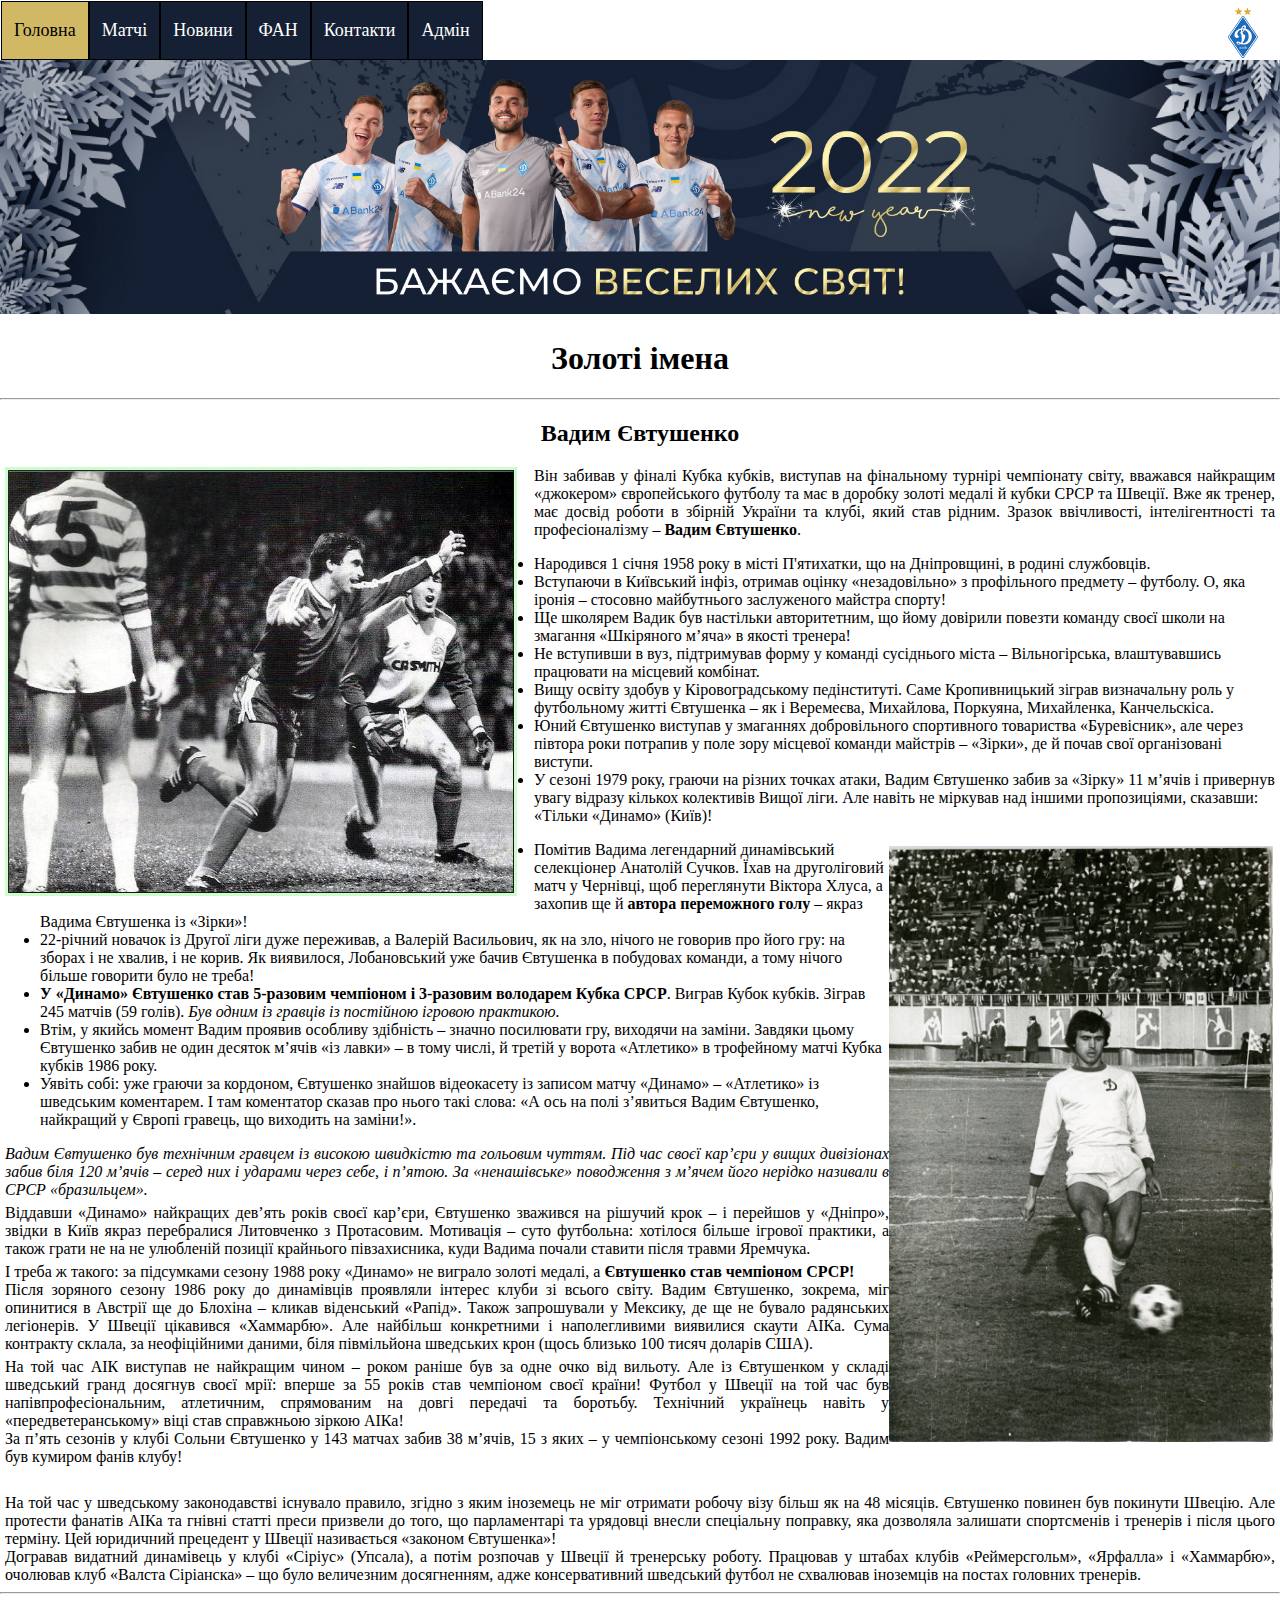
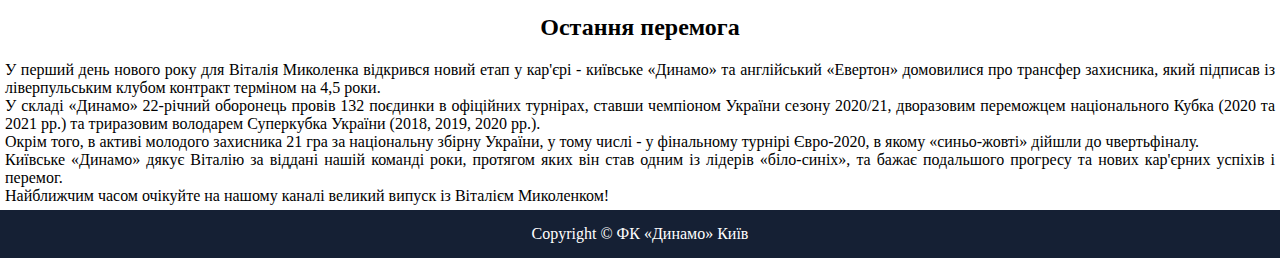
==== index.html @ c1d04045 "Added HT first and second" ====
<!DOCTYPE html>
<html lang="en">
<head>
    <meta charset="UTF-8">
    <meta http-equiv="X-UA-Compatible" content="IE=edge">
    <meta name="viewport" content="width=device-width, initial-scale=1.0">
    <link rel="stylesheet" href="style.css">
    <title>ФК Динамо</title>
</head>
<body>
    <header>
            <nav class="topnav flex">
                <a class="active rotate" href="index.html">Головна</a>
                <div class="dropdown">
                    <p class="dropbtn">Матчі
                    </p>
                    <div class="dropdown-content">
                      <a href="matches.html">Календар матчів</a>
                      <a href="#">Наступна гра</a>
                      <a href="#">Рейтинг</a>
                    </div>
                  </div>
                <a class="rotate" href="">Новини</a>
                <a class="rotate" href="fans.html">ФАН</a>
                <a class="rotate" href="#contacts">Контакти</a>
                <a class="rotate" href="">Адмін</a>
            </nav>
        <img class="logo" src="images/logo.svg" alt="logo of the Dynamo team">
    </header>

    <main>
        <div>
          <img class="background-img" src="images/background-foto-of-team.jpeg" alt="foto of the Dynamo team">
        </div>
        <h1>Золоті імена</h1>
        <hr>
        <h2>Вадим Євтушенко</h2>
        <img class="foto-zoloti-imena" src="images/Evtushenko.jpeg" alt="photo of Vadym Yevtushenko">
        <p>Він забивав у фіналі Кубка кубків, виступав на фінальному турнірі чемпіонату світу, вважався найкращим «джокером» європейського футболу та має в доробку золоті медалі й кубки СРСР та Швеції. Вже як тренер, має досвід роботи в збірній України та клубі, який став рідним. Зразок ввічливості, інтелігентності та професіоналізму – <b>Вадим Євтушенко</b>.</p>
            <ul>
                <li>Народився 1 січня 1958 року в місті П'ятихатки, що на Дніпровщині, в родині службовців.</li>
                <li>Вступаючи в Київський інфіз, отримав оцінку «незадовільно» з профільного предмету – футболу. О, яка іронія – стосовно майбутнього заслуженого майстра спорту!</li>
                <li>Ще школярем Вадик був настільки авторитетним, що йому довірили повезти команду своєї школи на змагання «Шкіряного м’яча» в якості тренера!</li>
                <li>Не вступивши в вуз, підтримував форму у команді сусіднього міста – Вільногірська, влаштувавшись працювати на місцевий комбінат.</li>
                <li>Вищу освіту здобув у Кіровоградському педінституті. Саме Кропивницький зіграв визначальну роль у футбольному житті Євтушенка – як і Веремеєва, Михайлова, Поркуяна, Михайленка, Канчельскіса.</li>
                <li>Юний Євтушенко виступав у змаганнях добровільного спортивного товариства «Буревісник», але через півтора роки потрапив у поле зору місцевої команди майстрів – «Зірки», де й почав свої організовані виступи.</li>
                <li>У сезоні 1979 року, граючи на різних точках атаки, Вадим Євтушенко забив за «Зірку» 11 м’ячів і привернув увагу відразу кількох колективів Вищої ліги. Але навіть не міркував над іншими пропозиціями, сказавши: «Тільки «Динамо» (Київ)!</li>
            </ul>
        <img class="foto-zoloti-imena2" src="images/Evtushenko2.jpeg" alt="second photo of Vadym Yevtushenko">
            <ul>
                <li>Помітив Вадима легендарний динамівський селекціонер Анатолій Сучков. Їхав на друголіговий матч у Чернівці, щоб переглянути Віктора Хлуса, а захопив ще й <b>автора переможного голу</b> – якраз Вадима Євтушенка із «Зірки»!</li>
                <li>22-річний новачок із Другої ліги дуже переживав, а Валерій Васильович, як на зло, нічого не говорив про його гру: на зборах і не хвалив, і не корив. Як виявилося, Лобановський уже бачив Євтушенка в побудовах команди, а тому нічого більше говорити було не треба!</li>
                <li><b>У «Динамо» Євтушенко став 5-разовим чемпіоном і 3-разовим володарем Кубка СРСР</b>. Виграв Кубок кубків. Зіграв 245 матчів (59 голів). <em>Був одним із гравців із постійною ігровою практикою.</em> </li>
                <li>Втім, у якийсь момент Вадим проявив особливу здібність – значно посилювати гру, виходячи на заміни. Завдяки цьому Євтушенко забив не один десяток м’ячів «із лавки» – в тому числі, й третій у ворота «Атлетико» в трофейному матчі Кубка кубків 1986 року.</li>
                <li>Уявіть собі: уже граючи за кордоном, Євтушенко знайшов відеокасету із записом матчу «Динамо» – «Атлетико» із шведським коментарем. І там коментатор сказав про нього такі слова: «А ось на полі з’явиться Вадим Євтушенко, найкращий у Європі гравець, що виходить на заміни!».</li>
            </ul>
            <p><i>Вадим Євтушенко був технічним гравцем із високою швидкістю та гольовим чуттям. Під час своєї кар’єри у вищих дивізіонах забив біля 120 м’ячів – серед них і ударами через себе, і п’ятою. За «ненашівське» поводження з м’ячем його нерідко називали в СРСР «бразильцем».</i></p>
            <p>Віддавши «Динамо» найкращих дев’ять років своєї кар’єри, Євтушенко зважився на рішучий крок – і перейшов у «Дніпро», звідки в Київ якраз перебралися Литовченко з Протасовим. Мотивація – суто футбольна: хотілося більше ігрової практики, а також грати не на не улюбленій позиції крайнього півзахисника, куди Вадима почали ставити після травми Яремчука.</p>
            <p>І треба ж такого: за підсумками сезону 1988 року «Динамо» не виграло золоті медалі, а <b>Євтушенко став чемпіоном СРСР!</b>
            <br>Після зоряного сезону 1986 року до динамівців проявляли інтерес клуби зі всього світу. Вадим Євтушенко, зокрема, міг опинитися в Австрії ще до Блохіна – кликав віденський «Рапід». Також запрошували у Мексику, де ще не бувало радянських легіонерів. 
            У Швеції цікавився «Хаммарбю». Але найбільш конкретними і наполегливими виявилися скаути АІКа. Сума контракту склала, за неофіційними даними, біля півмільйона шведських крон (щось близько 100 тисяч доларів США).</p>
            <p>На той час АІК виступав не найкращим чином – роком раніше був за одне очко від вильоту. Але із Євтушенком у складі шведський гранд досягнув своєї мрії: вперше за 55 років став чемпіоном своєї країни!
                Футбол у Швеції на той час був напівпрофесіональним, атлетичним, спрямованим на довгі передачі та боротьбу. Технічний українець навіть у «передветеранському» віці став справжньою зіркою АІКа! 
            <br>За п’ять сезонів у клубі Сольни Євтушенко у 143 матчах забив 38 м’ячів, 15 з яких – у чемпіонському сезоні 1992 року. Вадим був кумиром фанів клубу!</p>
            <br>
            <p>На той час у шведському законодавстві існувало правило, згідно з яким іноземець не міг отримати робочу візу більш як на 48 місяців. Євтушенко повинен був покинути Швецію. Але протести фанатів АІКа та гнівні статті преси призвели до того, що парламентарі та урядовці внесли спеціальну поправку, яка дозволяла залишати спортсменів і тренерів і після цього терміну. Цей юридичний прецедент у Швеції називається «законом Євтушенка»!
            <br>Догравав видатний динамівець у клубі «Сіріус» (Упсала), а потім розпочав у Швеції й тренерську роботу. Працював у штабах клубів «Реймерсгольм», «Ярфалла» і «Хаммарбю», очолював клуб «Валста Сіріанска» – що було величезним досягненням, адже консервативний шведський футбол не схвалював іноземців на постах головних тренерів. </p>
            <hr>
        <div>
            <h2>Остання перемога</h2>
            <p>У перший день нового року для Віталія Миколенка відкрився новий етап у кар'єрі - київське «Динамо» та англійський «Евертон» домовилися про трансфер захисника, який підписав із ліверпульським клубом контракт терміном на 4,5 роки.
                <br>
                У складі «Динамо» 22-річний оборонець провів 132 поєдинки в офіційних турнірах, ставши чемпіоном України сезону 2020/21, дворазовим переможцем національного Кубка (2020 та 2021 рр.) та триразовим володарем Суперкубка України (2018, 2019, 2020 рр.).
                <br>
                Окрім того, в активі молодого захисника 21 гра за національну збірну України, у тому числі - у фінальному турнірі Євро-2020, в якому «синьо-жовті» дійшли до чвертьфіналу.
                <br>
                Київське «Динамо» дякує Віталію за віддані нашій команді роки, протягом яких він став одним із лідерів «біло-синіх», та бажає подальшого прогресу та нових кар'єрних успіхів і перемог.
                <br>
                Найближчим часом очікуйте на нашому каналі великий випуск із Віталієм Миколенком!
            </p>
        </div>
    </main>
    <footer class="footer">
        <p>Copyright &copy; ФК «Динамо» Київ</p>
    </footer>
    



    
</body>
</html>
---- style.css ----
body {
    margin: 0px;
}

.topnav {
    background-color: rgba(21,32,52,255);
    position: fixed;
    margin: 1px 0 0 1px;
    overflow: visible;
}

.topnav a, div.dropdown {
    float: left;
    color: white;
    text-align: center;
    padding: 18px 12px;
    text-decoration: none;
    font-size: 18px;
    border: 1px solid black;
}

.topnav a:hover, .dropdown:hover {
    background-color: rgb(146,157,174);
    color: black;
    
}

.rotate:hover {
    animation: rotating 1s linear; 
}


.topnav a.active {
    background-color: rgba(209,184,101,255);
    color: black;
}

.dropdown {
    float: left;
  }

.dropdown .dropbtn {
    font-size: 18px;
    border: none;
    outline: none;
    color: white;
    background-color: inherit;
    font-family: inherit;
    margin: 0;

}

.dropdown-content {
    display: none;
    position: absolute;
    top: 60px;
    background-color: #f9f9f9;
    min-width: 160px;
    box-shadow: 0px 8px 16px 0px rgba(0,0,0,0.2);
    z-index: 10;
}

.dropdown-content a {
    float: none;
    color: black;
    padding: 12px 16px;
    text-decoration: none;
    display: block;
    text-align: left;
  }

.dropdown-content a:hover {
    background-color: #ddd;
  }
  
  /* Show the dropdown menu on hover */
.dropdown:hover .dropdown-content {
    display: block;
  }

.logo {
    position: fixed;
    top: 8px;
    right: 12px;
    width: 50px;
    height: 50px;

}

.background-img {
    max-width: 100%;
    padding-top: 60px;
}

h1, h2{
    text-align: center;
   
}

p {
    margin: 5px;
    text-align: justify;
}

.foto-zoloti-imena {
    max-width: 40%;
    float:left;
    margin: 0 7px 5px 5px;
    padding-right: 10px;
}

.foto-zoloti-imena2 {
    max-width: 30%;
    float:right;
    margin: 5px 7px 5px 0;
    
}

footer {
    background-color: rgba(21,32,52,255);
    color: white;
    padding: 10px;
    display: flex;
    justify-content: center;
    align-self:flex-end;
    bottom: 0;
}


.table-matches {
        font-size: 14px;
        border-collapse: collapse;
        text-align: center;
        }
th, td:first-child {
        background: #AFCDE7;
        color: white;
        padding: 10px 20px;
        }
th, td {
        border-style: solid;
        border-width: 0 1px 1px 0;
        border-color: white;
        }
td {
        background: #D8E6F3;
        }
th:first-child, td:first-child {
        text-align: left;
        }

.fans-text {
    padding-top: 60px;
    width: 80%;
    padding-left: 30px;
    text-align: center;

}

.sing-fans {
    flex-direction: row;

}

.feedback {
    margin: 20px 20px 20px 30px;
    display: flex;
    align-items: flex-end;

}

.button-submit-feedback {
    margin-left: 15px;

}

.appeal-of-fans {
    animation: slideFromLeft 1s ease-in;
}

.logo-fans {
    animation: rotating 4s linear; 
}

@keyframes slideFromLeft {
    0% {
        transform: translateX(-100%);
    }
    100% {
        transform: translateX(0);
    }

}

@keyframes rotating {
    0% {
        transform: rotate(0deg);
    }
    100% {
        transform: rotate(360deg);
    }

}

@media(max-width: 768px) {
    .flex {
        display: flex;
        flex-direction: column;
    }

}

@media(max-width: 500px) {

}
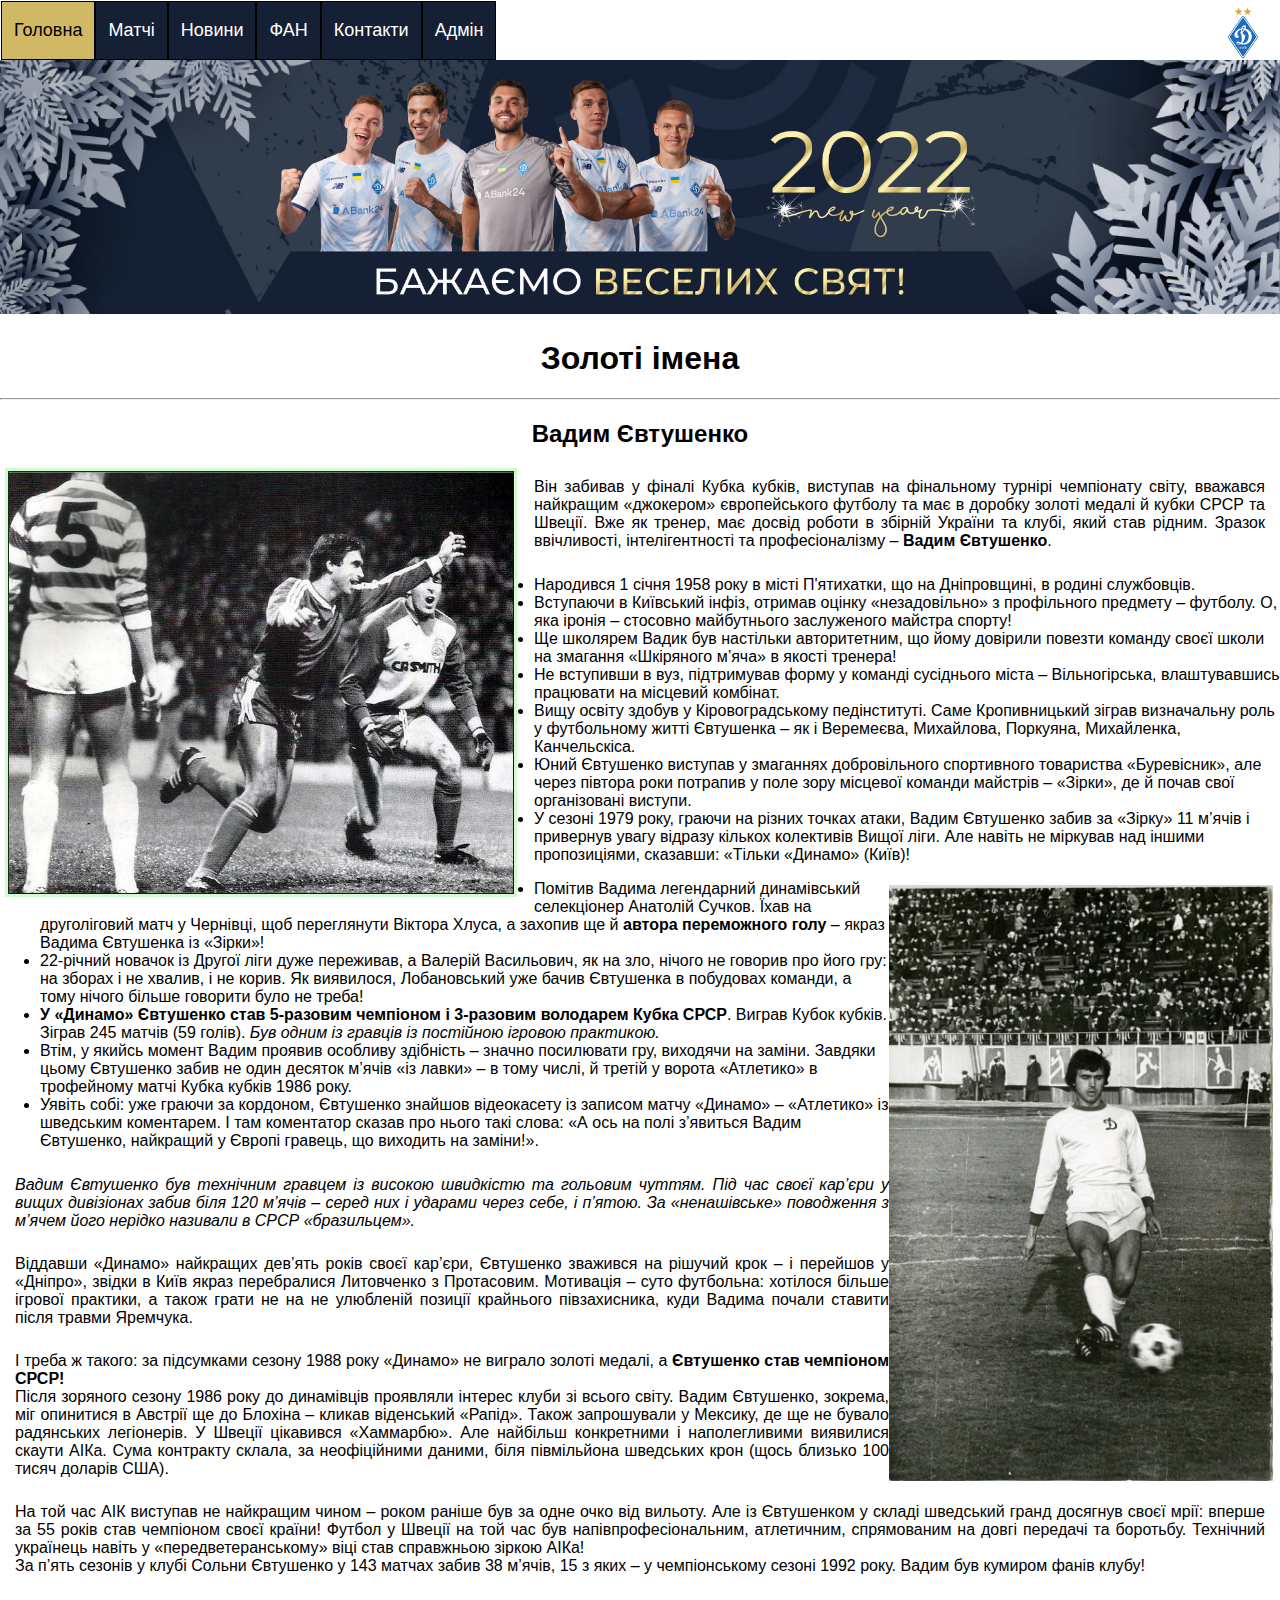
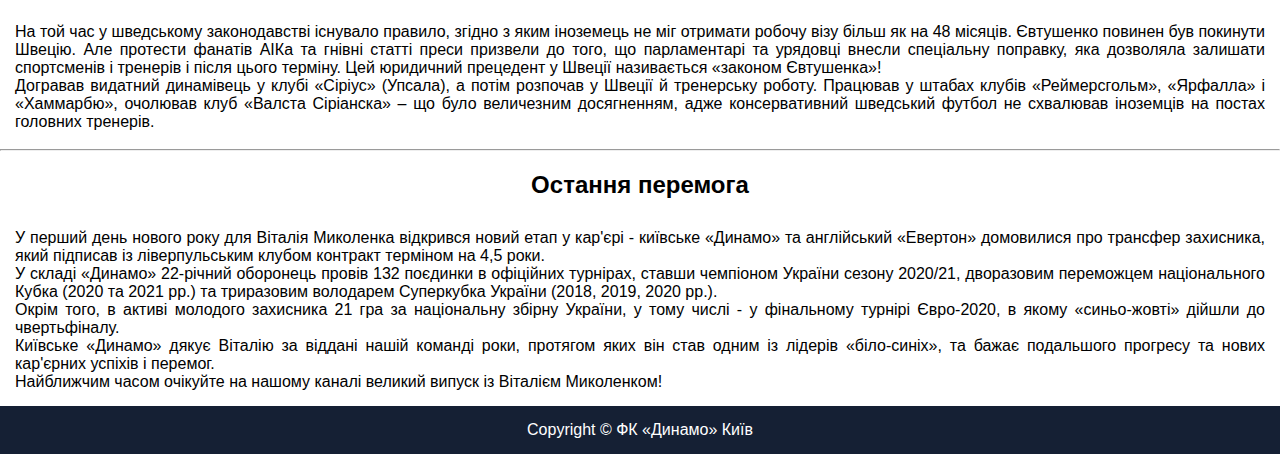
==== commit 66c3b551: "Added third hometask" ====
--- a/index.html
+++ b/index.html
@@ -9,6 +9,7 @@
 </head>
 <body>
     <header>
+        <div class="nav-bar">
             <nav class="topnav flex">
                 <a class="active rotate" href="index.html">Головна</a>
                 <div class="dropdown">
@@ -25,12 +26,39 @@
                 <a class="rotate" href="#contacts">Контакти</a>
                 <a class="rotate" href="">Адмін</a>
             </nav>
-        <img class="logo" src="images/logo.svg" alt="logo of the Dynamo team">
+            <img class="logo" src="images/logo.svg" alt="logo of the Dynamo team">
+        </div>
+            <div class="hamburger-menu">
+                <input id="menu__toggle" type="checkbox" />
+                <label class="menu__btn" for="menu__toggle">
+                  <span></span>
+                </label>
+            
+                <ul class="menu__box">
+                  <li><a class="menu__item" href="index.html">Головна</a></li>
+                        <li>
+                            <div class="dropdown">
+                            <p class="menu__item">Матчі
+                            </p>
+                            <div class="dropdown-content">
+                              <a href="matches.html">Календар матчів</a>
+                              <a href="#">Наступна гра</a>
+                              <a href="#">Рейтинг</a>
+                            </div>
+                          </div>
+                        </li>
+                        <li><a class="menu__item" href="#">Новини</a></li>
+                        <li><a class="menu__item" href="fans.html">ФАН</a></li>
+                        <li><a class="menu__item" href="#contacts">Контакти</a></li>
+                        <li><a class="menu__item" href="#">Адмін</a></li>
+                </ul>
+              </div>
     </header>
 
     <main>
         <div>
           <img class="background-img" src="images/background-foto-of-team.jpeg" alt="foto of the Dynamo team">
+          <img class="background-img-phone" src="images/mikola-site.jpeg" alt="photo of Mykolenko Vitaliy">   
         </div>
         <h1>Золоті імена</h1>
         <hr>
--- a/style.css
+++ b/style.css
@@ -1,12 +1,22 @@
 body {
     margin: 0px;
-}
+    font-family: 'Roboto', sans-serif;
+}
+
 
 .topnav {
     background-color: rgba(21,32,52,255);
     position: fixed;
     margin: 1px 0 0 1px;
     overflow: visible;
+}
+
+.hamburger-menu {
+    display: none;
+}
+
+img.background-img-phone {
+    display: none;
 }
 
 .topnav a, div.dropdown {
@@ -53,7 +63,7 @@
 .dropdown-content {
     display: none;
     position: absolute;
-    top: 60px;
+    top: 58px;
     background-color: #f9f9f9;
     min-width: 160px;
     box-shadow: 0px 8px 16px 0px rgba(0,0,0,0.2);
@@ -95,6 +105,10 @@
 h1, h2{
     text-align: center;
    
+}
+
+main p {
+    padding: 10px;
 }
 
 p {
@@ -202,15 +216,189 @@
 
 }
 
+/* @media(max-width: 768px) {
+    div.hamburger-menu {
+        display: block;
+    }
+
+   div.nav-bar {
+       display: none;
+   }
+
+   img.background-img {
+       display: none;
+   }
+
+   img.background-img-phone {
+       display: block;
+       max-width: 100%;
+       margin-top: -20px;
+   }
+
+   p {
+    text-align: left;
+    padding: 5px;
+    margin-left: 10px;
+}
+
+    li {
+    padding: 5px;
+    display: block; 
+}
+
+.foto-zoloti-imena {
+    margin: 0 7px 5px 30px;
+}
+
+}
+
+*/
+
+
 @media(max-width: 768px) {
-    .flex {
+
+    .topnav {
+        display: none;
+    }
+
+    .hamburger-menu {
+        display: block;
+    }
+
+    div.dropdown {
+        padding: 0;
+        border: none;
+    }
+
+    .dropdown-content {
+      
+        position: inherit;
+    }
+
+    img.background-img {
+        display: none;
+    }
+ 
+    img.background-img-phone {
+        display: block;
+        max-width: 100%;
+        margin-top: -20px;
+    } 
+
+    li {
+        padding: 5px;
+        display: block; 
+    }
+
+    p {
+        text-align: left;
+        padding: 5px;
+        margin-left: 10px;
+    }
+
+    .foto-zoloti-imena {
+        margin: 0 7px 5px 18px;
+    }
+
+    p.menu__item {
+        margin: 0;
+    }
+
+    #menu__toggle {
+        opacity: 0;
+      }
+      
+      #menu__toggle:checked ~ .menu__btn > span {
+        transform: rotate(45deg);
+      }
+      #menu__toggle:checked ~ .menu__btn > span::before {
+        top: 0;
+        transform: rotate(0);
+      }
+      #menu__toggle:checked ~ .menu__btn > span::after {
+        top: 0;
+        transform: rotate(90deg);
+      }
+      #menu__toggle:checked ~ .menu__box {
+        visibility: visible;
+        left: 0;
+      }
+      
+      .menu__btn {
+        display: flex;
+        align-items: center;
+        position: fixed;
+        top: 20px;
+        left: 20px;
+      
+        width: 26px;
+        height: 26px;
+      
+        cursor: pointer;
+        z-index: 1;
+      }
+      
+      .menu__btn > span,
+      .menu__btn > span::before,
+      .menu__btn > span::after {
+        display: block;
+        position: absolute;
+      
+        width: 100%;
+        height: 2px;
+      
+        background-color: #0a0909;
+      
+        transition-duration: .25s;
+      }
+      .menu__btn > span::before {
+        content: '';
+        top: -8px;
+      }
+      .menu__btn > span::after {
+        content: '';
+        top: 8px;
+      }
+      
+      .menu__box {
         display: flex;
         flex-direction: column;
-    }
-
-}
-
-@media(max-width: 500px) {
+        position: fixed;
+        visibility: hidden;
+        top: 0;
+        left: -100%;
+      
+        width: 200px;
+        height: auto;
+      
+        margin: 0;
+        padding: 80px 0;
+      
+        list-style: none;
+      
+        background-color: #ECEFF1;
+        box-shadow: 1px 0px 6px rgba(0, 0, 0, .2);
+      
+        transition-duration: .25s;
+      }
+      
+      .menu__item {
+        display: block;
+        padding: 12px 12px;
+      
+        color: #333;
+      
+        font-family: 'Roboto', sans-serif;
+        font-size: 20px;
+        font-weight: 600;
+      
+        text-decoration: none;
+      
+        transition-duration: .25s;
+      }
+      .menu__item:hover {
+        background-color: #CFD8DC;
+      }
 
 }
    